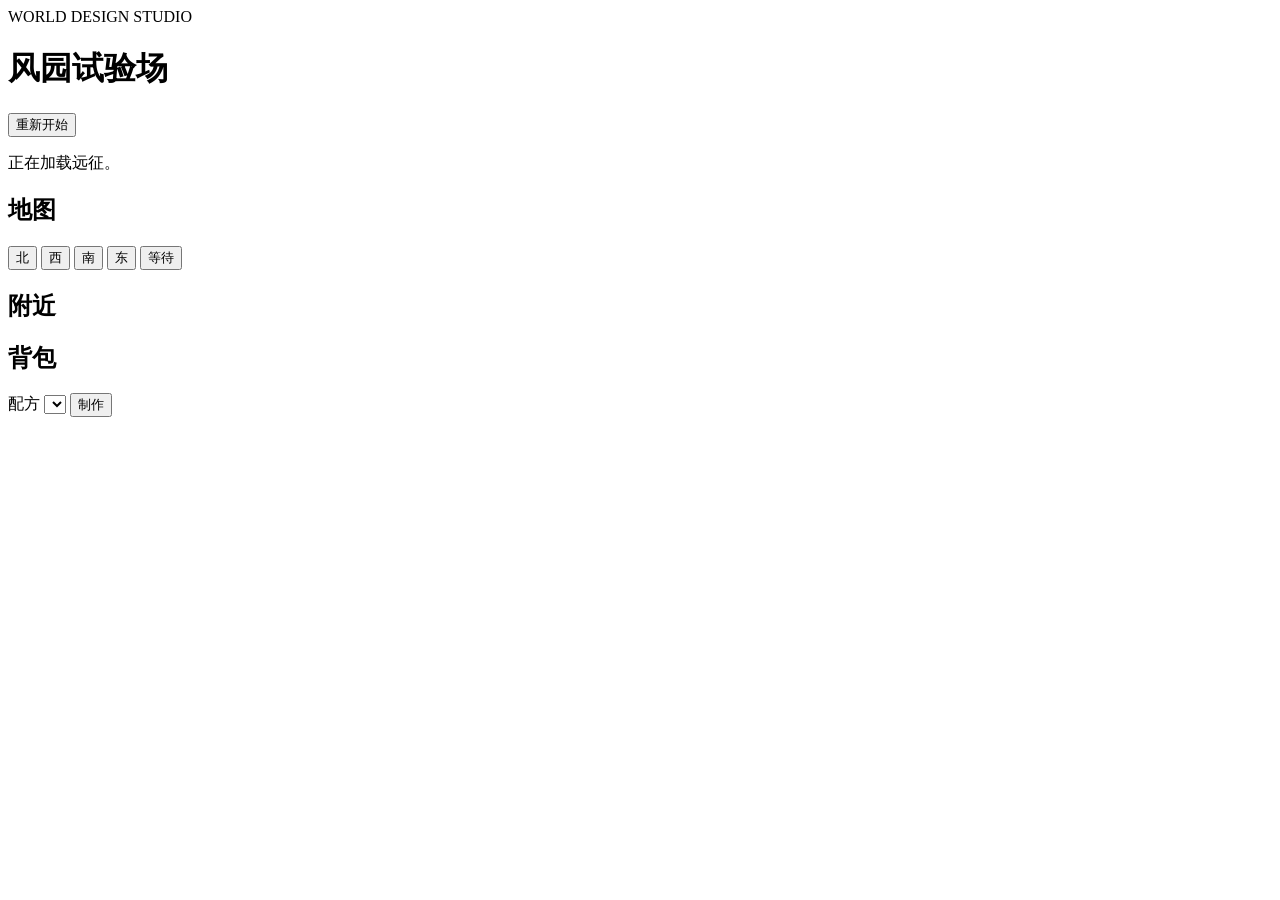
==== examples/web-garden/index.html @ 2ded97e8 "验证 W26 区域暴露与 W32 浏览器试玩" ====
<!doctype html>
<html lang="zh-CN">
<head>
  <meta charset="utf-8">
  <meta name="viewport" content="width=device-width,initial-scale=1">
  <title>风园试验场 · WDS</title>
  <link rel="stylesheet" href="/garden.css">
  <script type="module" src="/garden.js"></script>
</head>
<body>
  <main>
    <header>
      <div>
        <div class="brand">WORLD DESIGN STUDIO</div>
        <h1>风园试验场</h1>
      </div>
      <button id="restart" class="secondary" type="button">重新开始</button>
    </header>
    <p id="status" role="status">正在加载远征。</p>
    <div class="layout">
      <section class="map-panel" aria-labelledby="region">
        <div class="map-header">
          <h2 id="region">地图</h2>
          <output id="turn"></output>
        </div>
        <div id="map" role="img" aria-label="远征地图，圆形标记为玩家位置"></div>
        <div class="controls" aria-label="移动">
          <button type="button" data-move="north">北</button>
          <button type="button" data-move="west">西</button>
          <button type="button" data-move="south">南</button>
          <button type="button" data-move="east">东</button>
          <button type="button" data-move="wait" class="secondary">等待</button>
        </div>
      </section>
      <aside>
        <section>
          <h2>附近</h2>
          <div id="nearby"></div>
        </section>
        <section>
          <h2>背包</h2>
          <ul id="inventory"></ul>
          <div class="form-row">
            <label for="recipe">配方</label>
            <select id="recipe"></select>
            <button type="button" id="craft">制作</button>
          </div>
          <form id="cook" hidden>
            <div class="form-row">
              <label for="ingredient">食材</label>
              <select id="ingredient"></select>
              <button type="button" id="add-ingredient">入锅</button>
            </div>
            <p id="pot">锅为空</p>
            <div class="form-row">
              <button type="button" id="remove-ingredient" class="secondary">移除一份</button>
              <button type="submit">烹饪</button>
            </div>
          </form>
        </section>
      </aside>
    </div>
  </main>
</body>
</html>
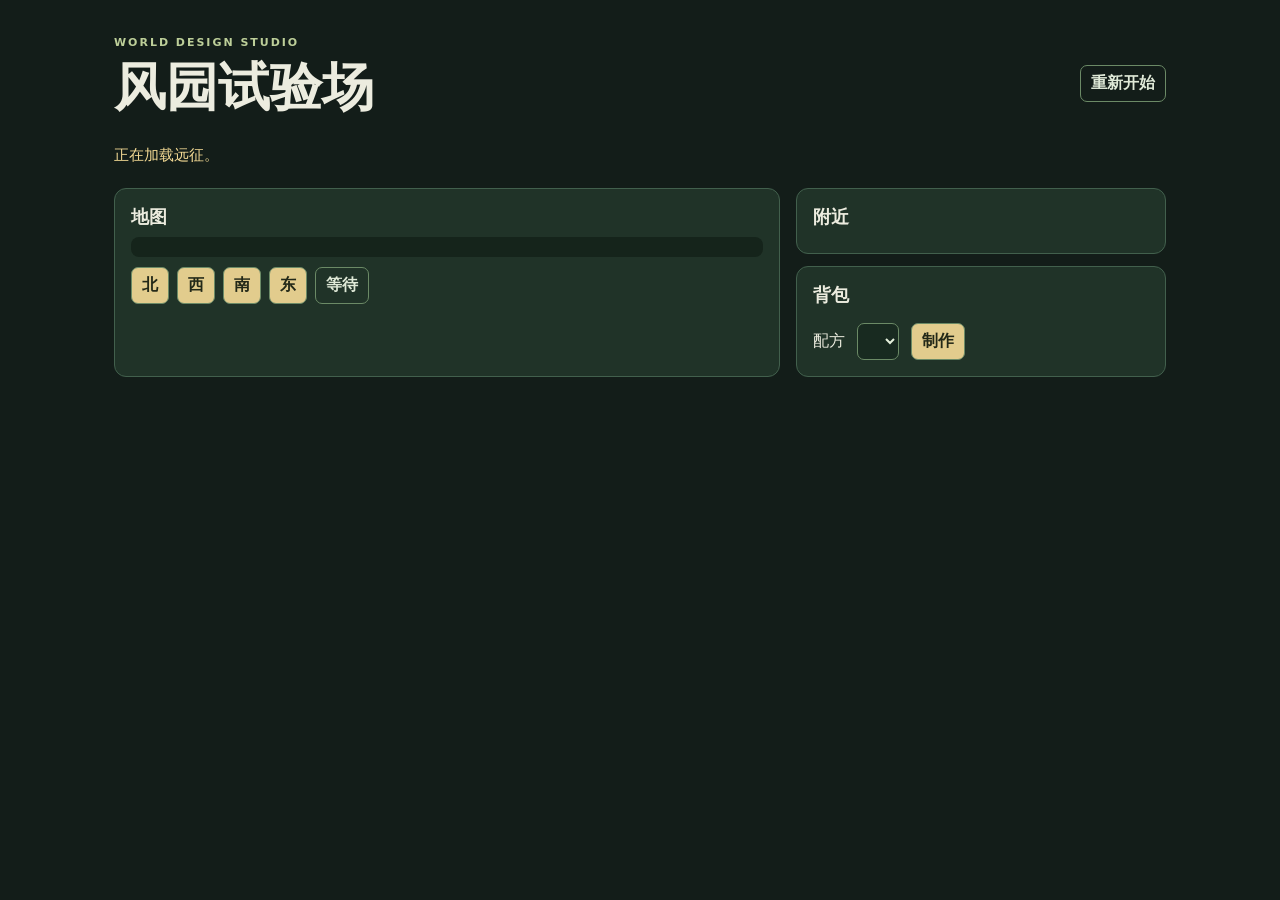
==== commit 5a859690: "Build and play the original garden with a static WebAssembly runtime" ====
--- a/examples/web-garden/index.html
+++ b/examples/web-garden/index.html
@@ -4,8 +4,8 @@
   <meta charset="utf-8">
   <meta name="viewport" content="width=device-width,initial-scale=1">
   <title>风园试验场 · WDS</title>
-  <link rel="stylesheet" href="/garden.css">
-  <script type="module" src="/garden.js"></script>
+  <link rel="stylesheet" href="./garden.css">
+  <script type="module" src="./garden.js"></script>
 </head>
 <body>
   <main>
--- a/examples/web-garden/garden.css
+++ b/examples/web-garden/garden.css
@@ -0,0 +1,40 @@
+:root {
+  color-scheme: dark;
+  background: #131d19;
+  color: #ececdf;
+  font-family: system-ui, "Microsoft YaHei", sans-serif;
+}
+
+* { box-sizing: border-box; }
+body { margin: 0; }
+main { margin: auto; max-width: 1100px; padding: 36px 24px; }
+header, .map-header, .form-row { display: flex; gap: 12px; align-items: center; }
+header, .map-header { justify-content: space-between; }
+.brand { color: #bdcf99; font-size: 11px; letter-spacing: .18em; font-weight: 700; }
+h1 { margin: 4px 0 8px; font-size: clamp(30px, 5vw, 52px); }
+h2 { margin: 0 0 8px; font-size: 18px; }
+p, output, li { color: #d0d8c8; }
+#status { min-height: 1.8em; font-size: 15px; color: #f1d893; }
+.layout { display: grid; grid-template-columns: 1.8fr 1fr; gap: 16px; }
+section { padding: 16px; border: 1px solid #42604d; border-radius: 12px; background: #203328; }
+aside { display: grid; gap: 12px; align-content: start; }
+#map { display: grid; gap: 3px; padding: 10px; border-radius: 8px; background: #15241b; }
+.tile { aspect-ratio: 1; display: grid; place-items: center; border-radius: 4px; color: #f6e7b4; background: #355443; font-size: clamp(13px, 2.7vw, 27px); }
+.tile:nth-child(odd) { background: #3b5b47; }
+.tile[data-site="portal"] { background: #424974; }
+.tile[data-site="plot"] { background: #614b2f; }
+.tile[data-player] { outline: 3px solid #f0d381; outline-offset: -3px; }
+.controls, .nearby-row { display: flex; flex-wrap: wrap; gap: 8px; margin-top: 10px; }
+button, select { font: inherit; padding: 7px 10px; border-radius: 7px; border: 1px solid #6b8a66; }
+button { background: #e2cc8d; color: #222818; cursor: pointer; font-weight: 700; }
+button.secondary { background: transparent; color: #dfe9d7; }
+button:disabled { opacity: .54; cursor: default; }
+button:focus-visible, select:focus-visible { outline: 3px solid #a8dbe0; outline-offset: 2px; }
+select { min-width: 0; max-width: 100%; color: #e5f0dc; background: #182a20; }
+form { margin-top: 12px; padding-top: 12px; border-top: 1px solid #42604d; }
+li { margin: 4px 0; }
+
+@media (max-width: 700px) {
+  main { padding: 24px 14px; }
+  .layout { grid-template-columns: 1fr; }
+}
